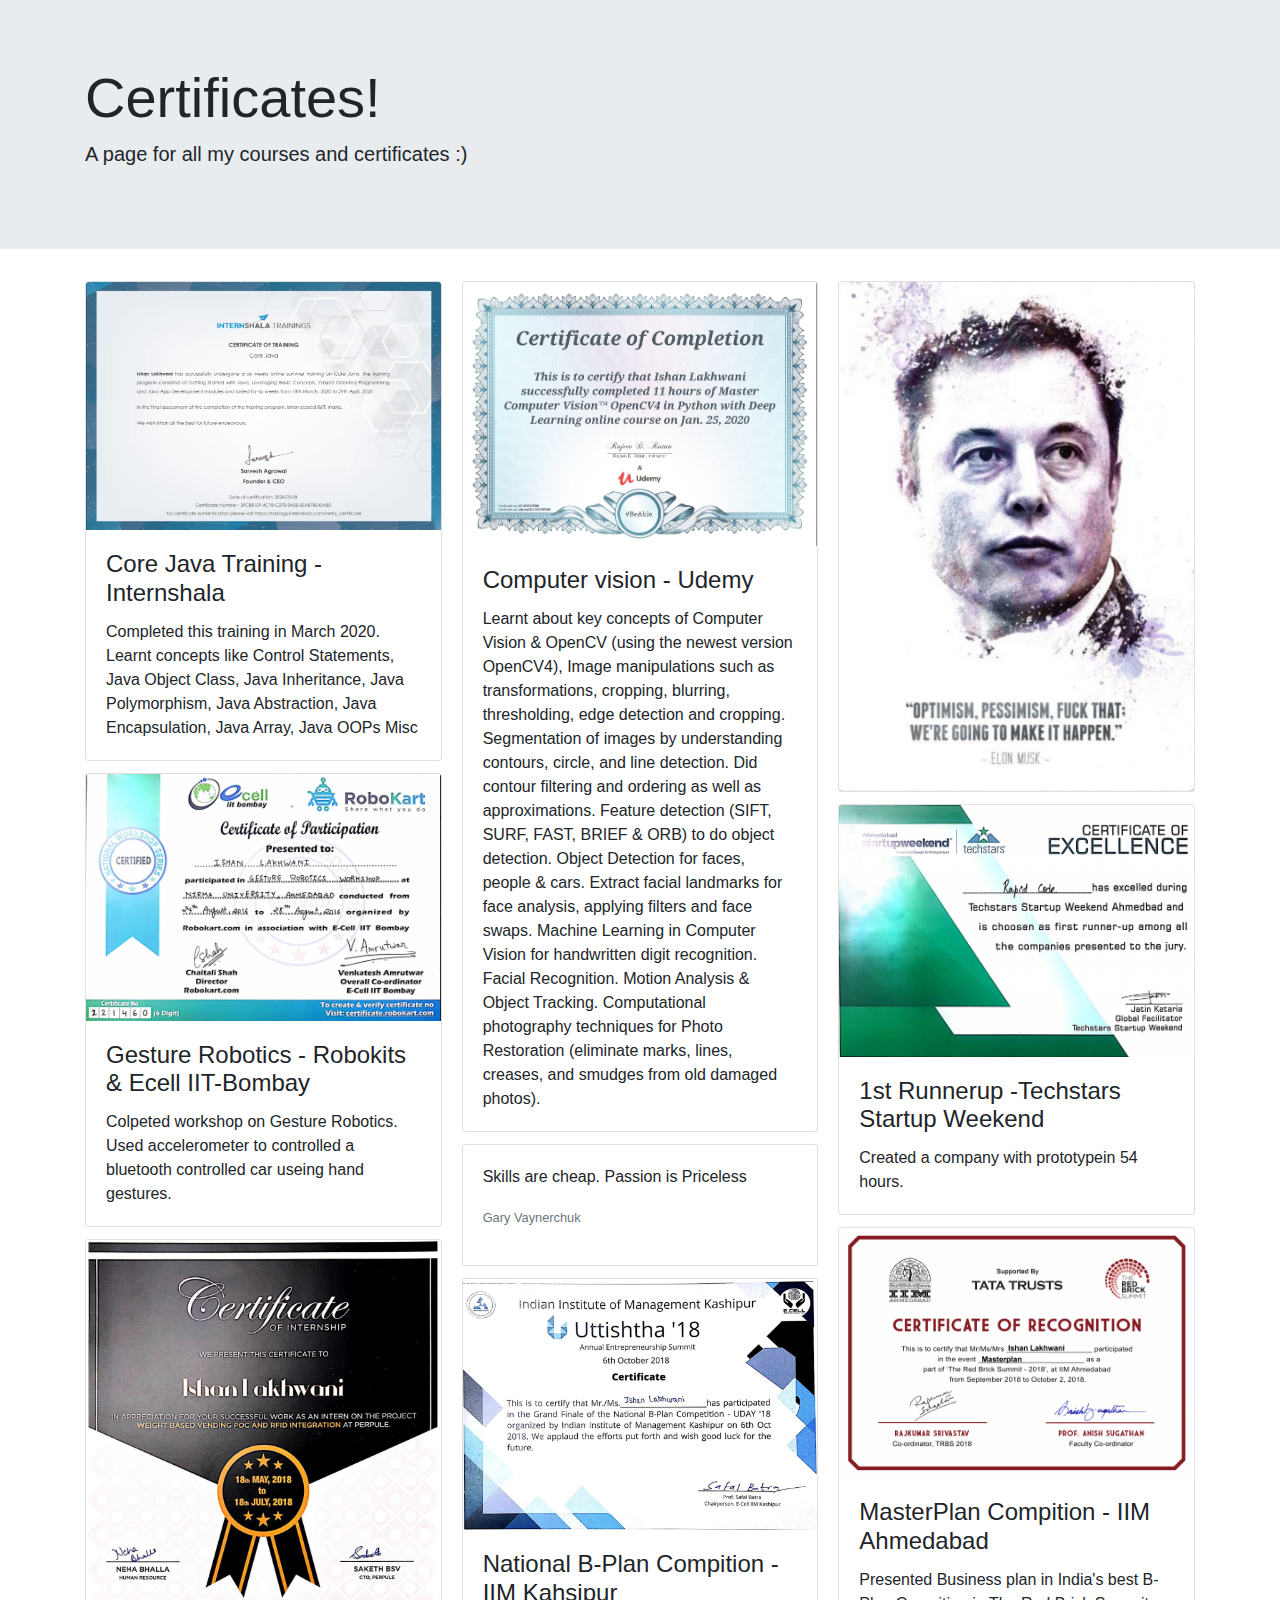
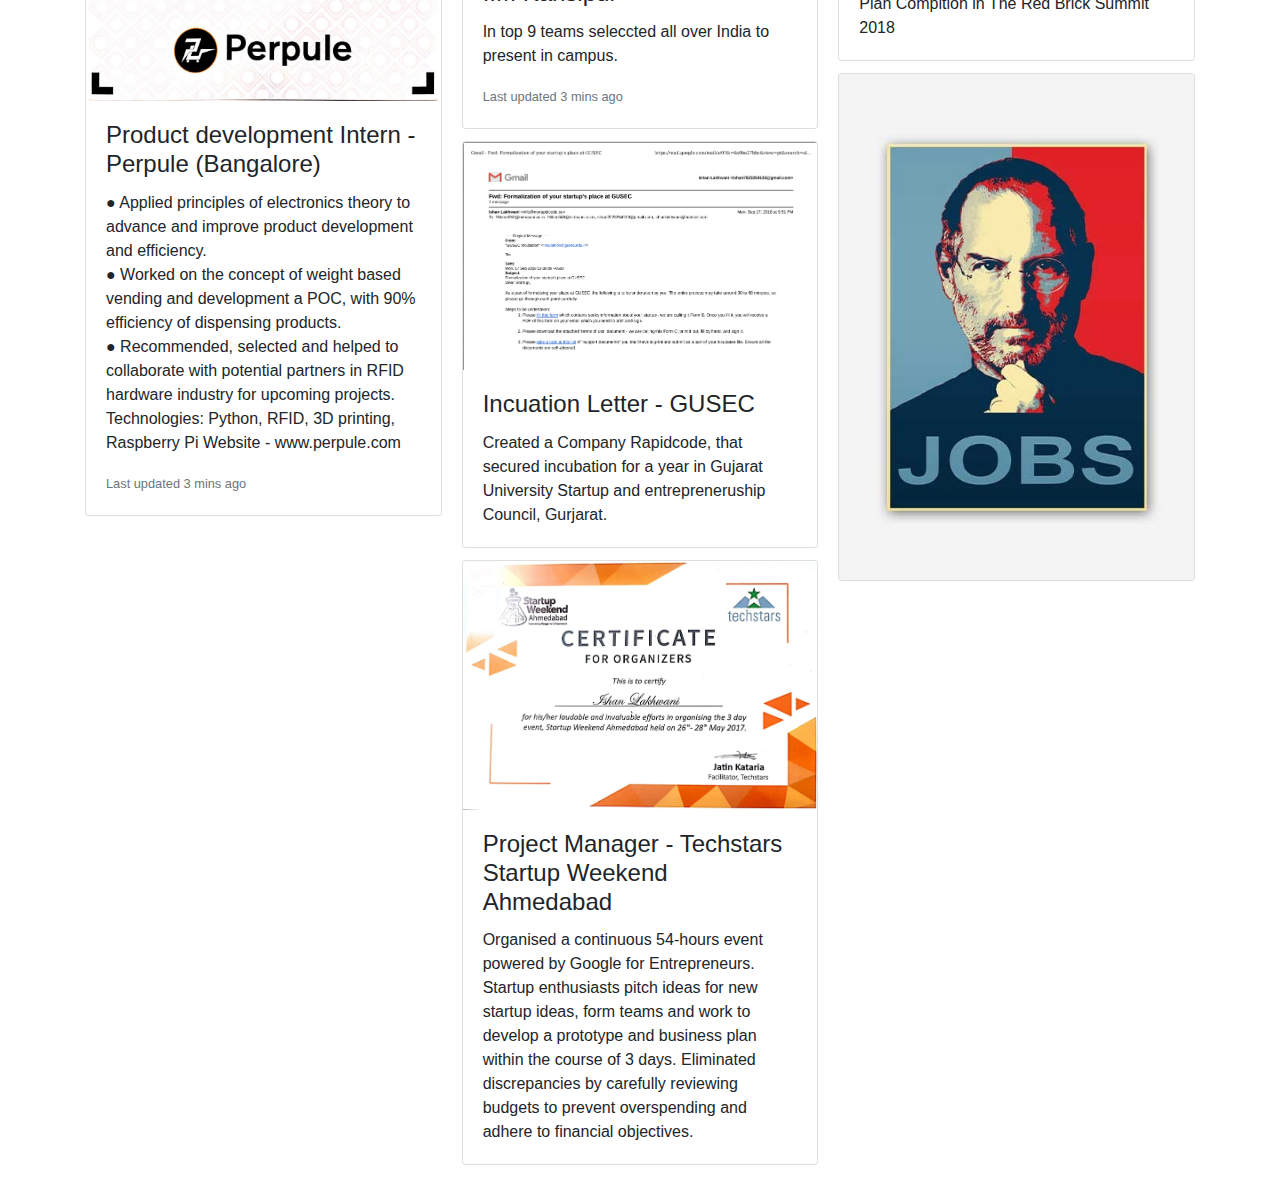
==== certificates.html @ 0f818733 "added certicates page" ====
<!DOCTYPE html>
<!--[if lt IE 7]>      <html class="no-js lt-ie9 lt-ie8 lt-ie7"> <![endif]-->
<!--[if IE 7]>         <html class="no-js lt-ie9 lt-ie8"> <![endif]-->
<!--[if IE 8]>         <html class="no-js lt-ie9"> <![endif]-->
<!--[if gt IE 8]><!--> <html class="no-js"> <!--<![endif]-->
    <head>
        <meta charset="utf-8">
        <meta http-equiv="X-UA-Compatible" content="IE=edge">
        <title></title>
        <meta name="description" content="">
        <meta name="viewport" content="width=device-width, initial-scale=1">
        <link rel="stylesheet" href="https://stackpath.bootstrapcdn.com/bootstrap/4.4.1/css/bootstrap.min.css" integrity="sha384-Vkoo8x4CGsO3+Hhxv8T/Q5PaXtkKtu6ug5TOeNV6gBiFeWPGFN9MuhOf23Q9Ifjh" crossorigin="anonymous">
    </head>
    <body>
            <div class="jumbotron jumbotron-fluid">
                    <div class="container">
                      <h1 class="display-4">Certificates!</h1>
                      <p class="lead">A page for all my courses and certificates :)</p>
                    </div>
                  </div>
            <div class="container">
                    <div class="card-columns">
                        <div class="card">
                            <img class="card-img-top img-fluid" src="./img/core_java.png" alt="Card image cap">
                            <div class="card-body">
                                <h4 class="card-title">Core Java Training - Internshala</h4>
                                <p class="card-text">Completed this training in March 2020. Learnt concepts like Control Statements, Java Object Class,
                                        Java Inheritance,
                                        Java Polymorphism,
                                        Java Abstraction,
                                        Java Encapsulation,
                                        Java Array,
                                        Java OOPs Misc</p>
                            </div>
                        </div>
                        <div class="card">
                                <img class="card-img-top img-fluid" src="./img/robokits.png" alt="Card image cap">
                                <div class="card-body">
                                    <h4 class="card-title">Gesture Robotics - Robokits & Ecell IIT-Bombay</h4>
                                    <p class="card-text">Colpeted workshop on Gesture Robotics. Used accelerometer to controlled a bluetooth controlled car useing hand gestures.</p>
                                </div>
                            </div>
                        <!-- <div class="card card-body">
                            <blockquote class="card-blockquote">
                                <p>Lorem ipsum dolor sit amet, consectetur adipiscing elit. Integer posuere erat a ante.</p>
                                <footer>
                                    <small class="text-muted">
                          Someone famous in <cite title="Source Title">Source Title</cite>
                        </small>
                                </footer>
                            </blockquote>
                        </div> -->
                        <div class="card">
                            <img class="card-img-top img-fluid" src="./img/perpule.png" alt="Card image cap">
                            <div class="card-body">
                                <h4 class="card-title">Product development Intern - Perpule (Bangalore)</h4>
                                <p class="card-text">● Applied principles of electronics theory to advance and improve product development and efficiency.<br>
                                        ● Worked on the concept of weight based vending and development a POC, with 90% efficiency of dispensing products.<br>
                                        ● Recommended, selected and helped to collaborate with potential partners in RFID hardware industry for upcoming projects.<br>
                                        Technologies: Python, RFID, 3D printing, Raspberry Pi Website - ​www.perpule.com
                                        </p>
                                <p class="card-text"><small class="text-muted">Last updated 3 mins ago</small></p>
                            </div>
                        </div>
                        <div class="card">
                            <img class="card-img-top img-fluid" src="./img/opencv.png" alt="Card image cap">
                            <div class="card-body">
                                <h4 class="card-title">Computer vision - Udemy</h4>
                                <p class="card-text">Learnt about key concepts of Computer Vision & OpenCV (using the newest version OpenCV4), 

                                        Image manipulations such as transformations, cropping, blurring, thresholding, edge detection and cropping.
                                        
                                        Segmentation of images by understanding contours, circle, and line detection. Did contour filtering and ordering as well as approximations.
                                        
                                        Feature detection (SIFT, SURF, FAST, BRIEF & ORB) to do object detection.
                                        
                                        Object Detection for faces, people & cars.
                                        
                                        Extract facial landmarks for face analysis, applying filters and face swaps.
                                        
                                        Machine Learning in Computer Vision for handwritten digit recognition.
                                        
                                        Facial Recognition.
                                        
                                        Motion Analysis & Object Tracking.
                                        
                                        Computational photography techniques for Photo Restoration (eliminate marks, lines, creases, and smudges from old damaged photos).</p>
                            </div>
                        </div>
                        
                        <div class="card card-body">
                            <blockquote class="card-blockquote">
                                <p>Skills are cheap. Passion is Priceless</p>
                                <footer>
                                    <small class="text-muted">
                          

                                Gary Vaynerchuk
                        </small>
                                </footer>
                            </blockquote>
                        </div>
                        <div class="card">
                            <img class="card-img-top img-fluid" src="./img/iimk.jpg" alt="Card image cap">
                            <div class="card-body">
                                <h4 class="card-title">National B-Plan Compition - IIM Kahsipur</h4>
                                <p class="card-text">In top 9 teams seleccted all over India to present in campus.</p>
                                <p class="card-text"><small class="text-muted">Last updated 3 mins ago</small></p>
                            </div>
                        </div>
                        <div class="card">
                                <img class="card-img-top img-fluid" src="./img/gusec.png" alt="Card image cap">
                                <div class="card-body">
                                    <h4 class="card-title">Incuation Letter - GUSEC</h4>
                                    <p class="card-text">Created a Company Rapidcode, that secured incubation for a year in Gujarat University Startup and entrepreneruship Council, Gurjarat.</p>
                                </div>
                            </div>
                        <!-- <div class="card card-body card-inverse card-primary text-xs-center">
                            <blockquote class="card-blockquote">
                                <p>Lorem ipsum dolor sit amet, consectetur adipiscing elit. Integer posuere erat.</p>
                                <footer>
                                    <small>
                          Someone famous in <cite title="Source Title">Source Title</cite>
                        </small>
                                </footer>
                            </blockquote>
                        </div> -->
                        <!-- <div class="card card-body text-xs-center">
                            <h4 class="card-title">Card title</h4>
                            <p class="card-text">This card has supporting text below as a natural lead-in to additional content.</p>
                            <p class="card-text"><small class="text-muted">Last updated 3 mins ago</small></p>
                        </div> -->
                        <div class="card">
                                <img class="card-img-top img-fluid" src="./img/startupw.png" alt="Card image cap">
                                <div class="card-body">
                                    <h4 class="card-title">Project Manager - Techstars Startup Weekend Ahmedabad</h4>
                                    <p class="card-text">Organised a continuous ​54-hours​ event powered by ​Google for Entrepreneurs.
                                        Startup enthusiasts pitch ideas for new startup ideas, form teams and work to develop a prototype and business plan within the course of 3 days.
                                        Eliminated discrepancies by carefully reviewing budgets to prevent overspending and adhere to ​financial objectives​.</p>
                                </div>
                            </div>
                        <div class="card">
                            <img class="card-img img-fluid" src="./img/elon.jpg" alt="Card image">
                        </div>
                        <div class="card">
                                <img class="card-img-top img-fluid" src="./img/startupw2.png" alt="Card image cap">
                                <div class="card-body">
                                    <h4 class="card-title">1st Runnerup -Techstars Startup Weekend</h4>
                                    <p class="card-text">Created a company with prototypein 54 hours.</p>
                                </div>
                            </div>
                        <!-- <div class="card card-body text-right">
                            <blockquote class="card-blockquote">
                                <p>Lorem ipsum dolor sit amet, consectetur adipiscing elit. Integer posuere erat a ante.</p>
                                <footer>
                                    <small class="text-muted">
                                      Someone famous in <cite title="Source Title">Source Title</cite>
                                    </small>
                                </footer>
                            </blockquote>
                        </div> -->
                        <div class="card">
                                <img class="card-img-top img-fluid" src="./img/iima.png" alt="Card image cap">
                                <div class="card-body">
                                    <h4 class="card-title">MasterPlan Compition - IIM Ahmedabad</h4>
                                    <p class="card-text">Presented Business plan in India's best B-Plan Compition in The Red Brick Summit 2018</p>
                                </div>
                            </div>
                        <!-- <div class="card card-body">
                            <h4 class="card-title">Card title</h4>
                            <p class="card-text">This is a wider card with supporting text below as a natural lead-in to additional content. This card has even longer content than the first to show that equal height action.</p>
                            <p class="card-text"><small class="text-muted">Last updated 3 mins ago</small></p>
                        </div> -->
                        <div class="card">
                                <img class="card-img img-fluid" src="./img/jobs.jpg" alt="Card image">
                            </div>
                    </div>
                </div>
    </body>
</html>
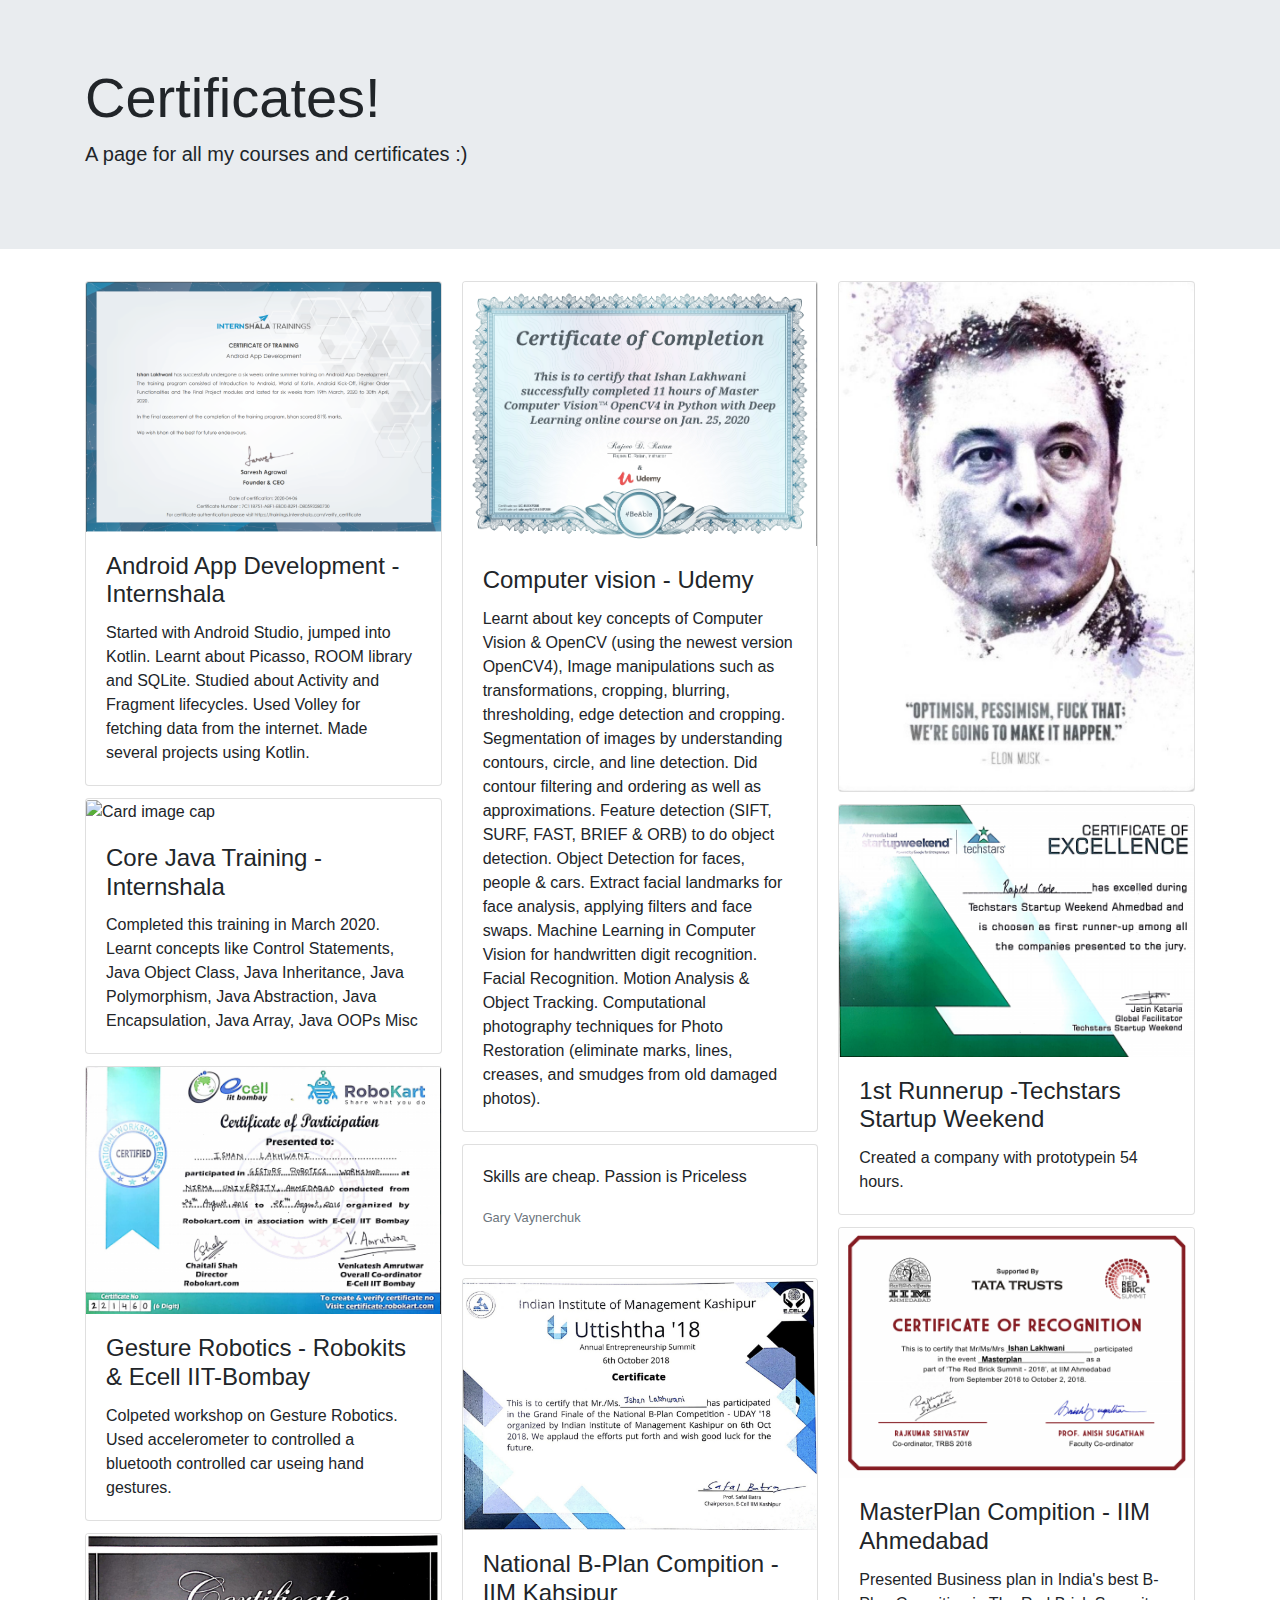
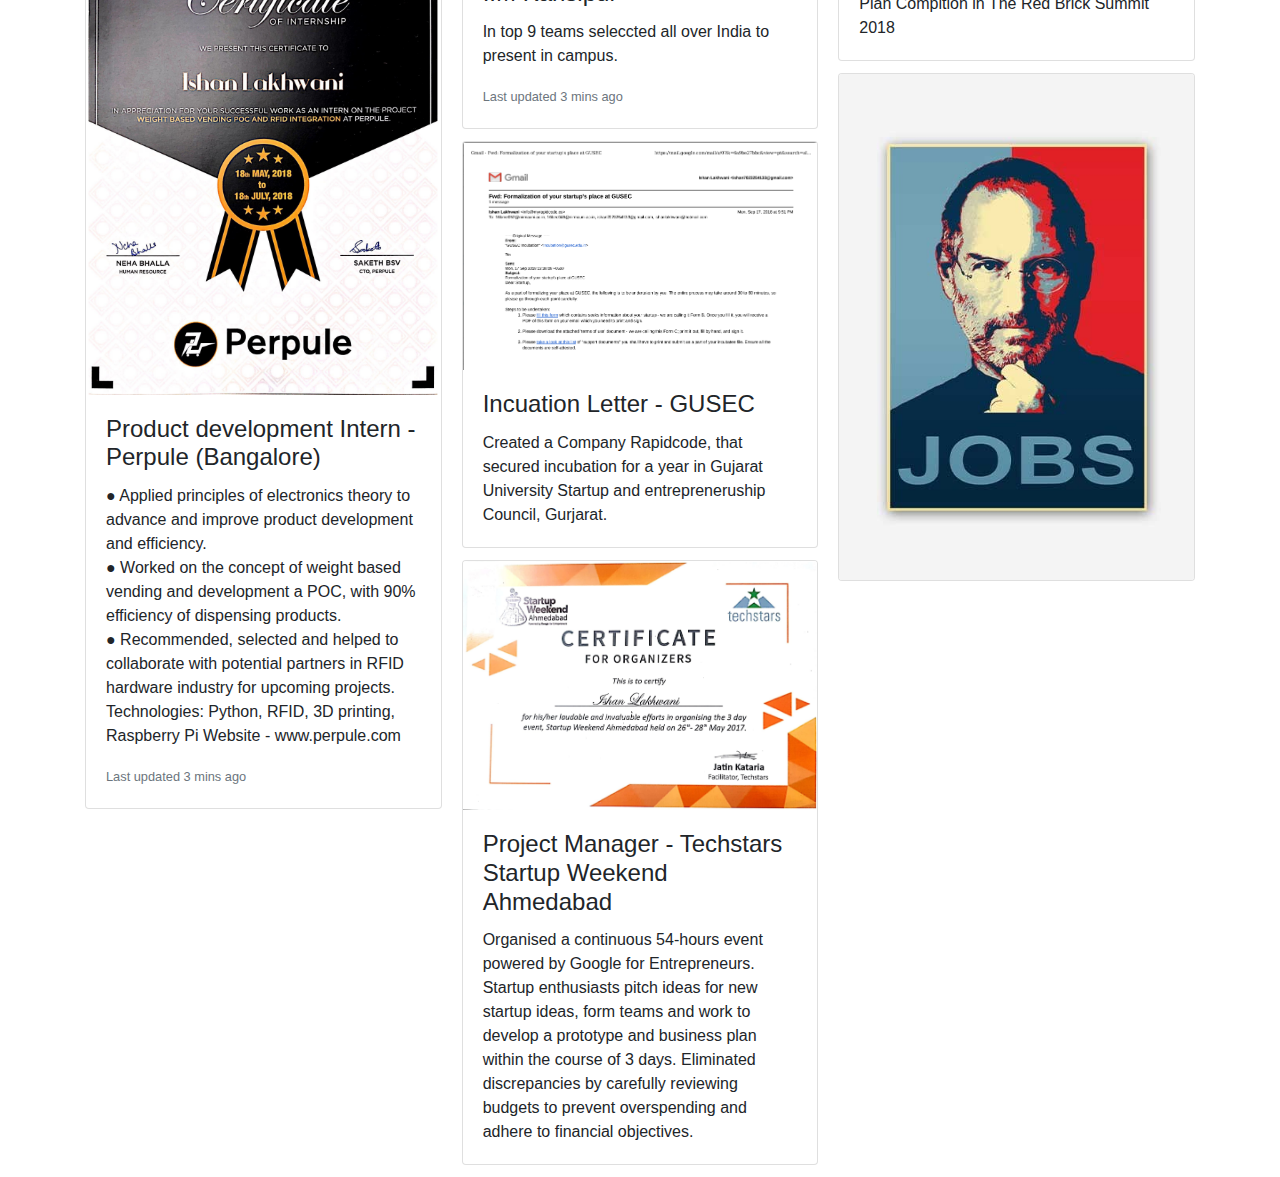
==== commit e3cd07cb: "added android development certificate" ====
--- a/certificates.html
+++ b/certificates.html
@@ -21,7 +21,19 @@
             <div class="container">
                     <div class="card-columns">
                         <div class="card">
-                            <img class="card-img-top img-fluid" src="./img/core_java.png" alt="Card image cap">
+                            <img class="card-img-top img-fluid" src="./img/android_internshala.png" alt="Card image cap">
+                            <div class="card-body">
+                                <h4 class="card-title">Android App Development - Internshala</h4>
+                                <p class="card-text">
+                                    Started with Android Studio, jumped into Kotlin. 
+                                    Learnt about Picasso, ROOM library and SQLite.
+                                    Studied about Activity and Fragment lifecycles.
+                                    Used Volley for fetching data from the internet. Made several projects using Kotlin.
+                                </p>
+                            </div>
+                        </div>
+                        <div class="card">
+                            <img class="card-img-top img-fluid" src="./img/" alt="Card image cap">
                             <div class="card-body">
                                 <h4 class="card-title">Core Java Training - Internshala</h4>
                                 <p class="card-text">Completed this training in March 2020. Learnt concepts like Control Statements, Java Object Class,
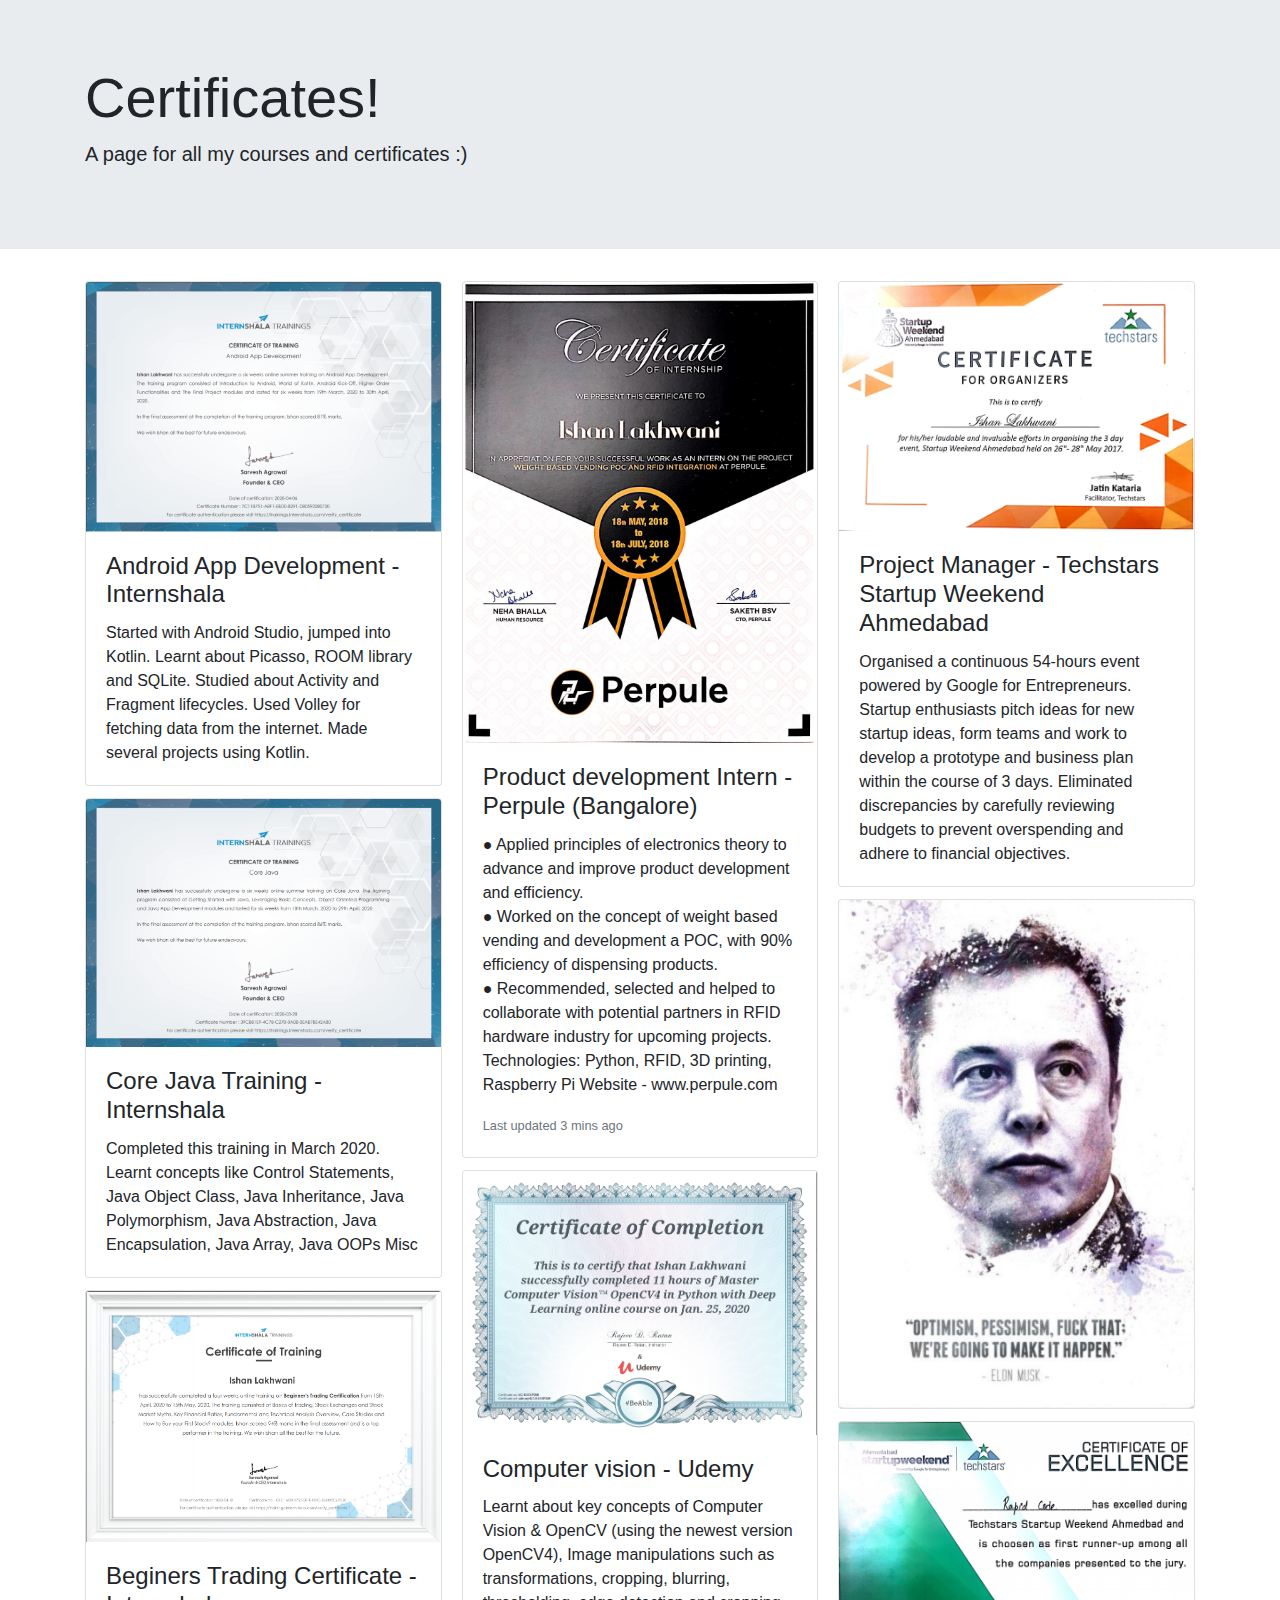
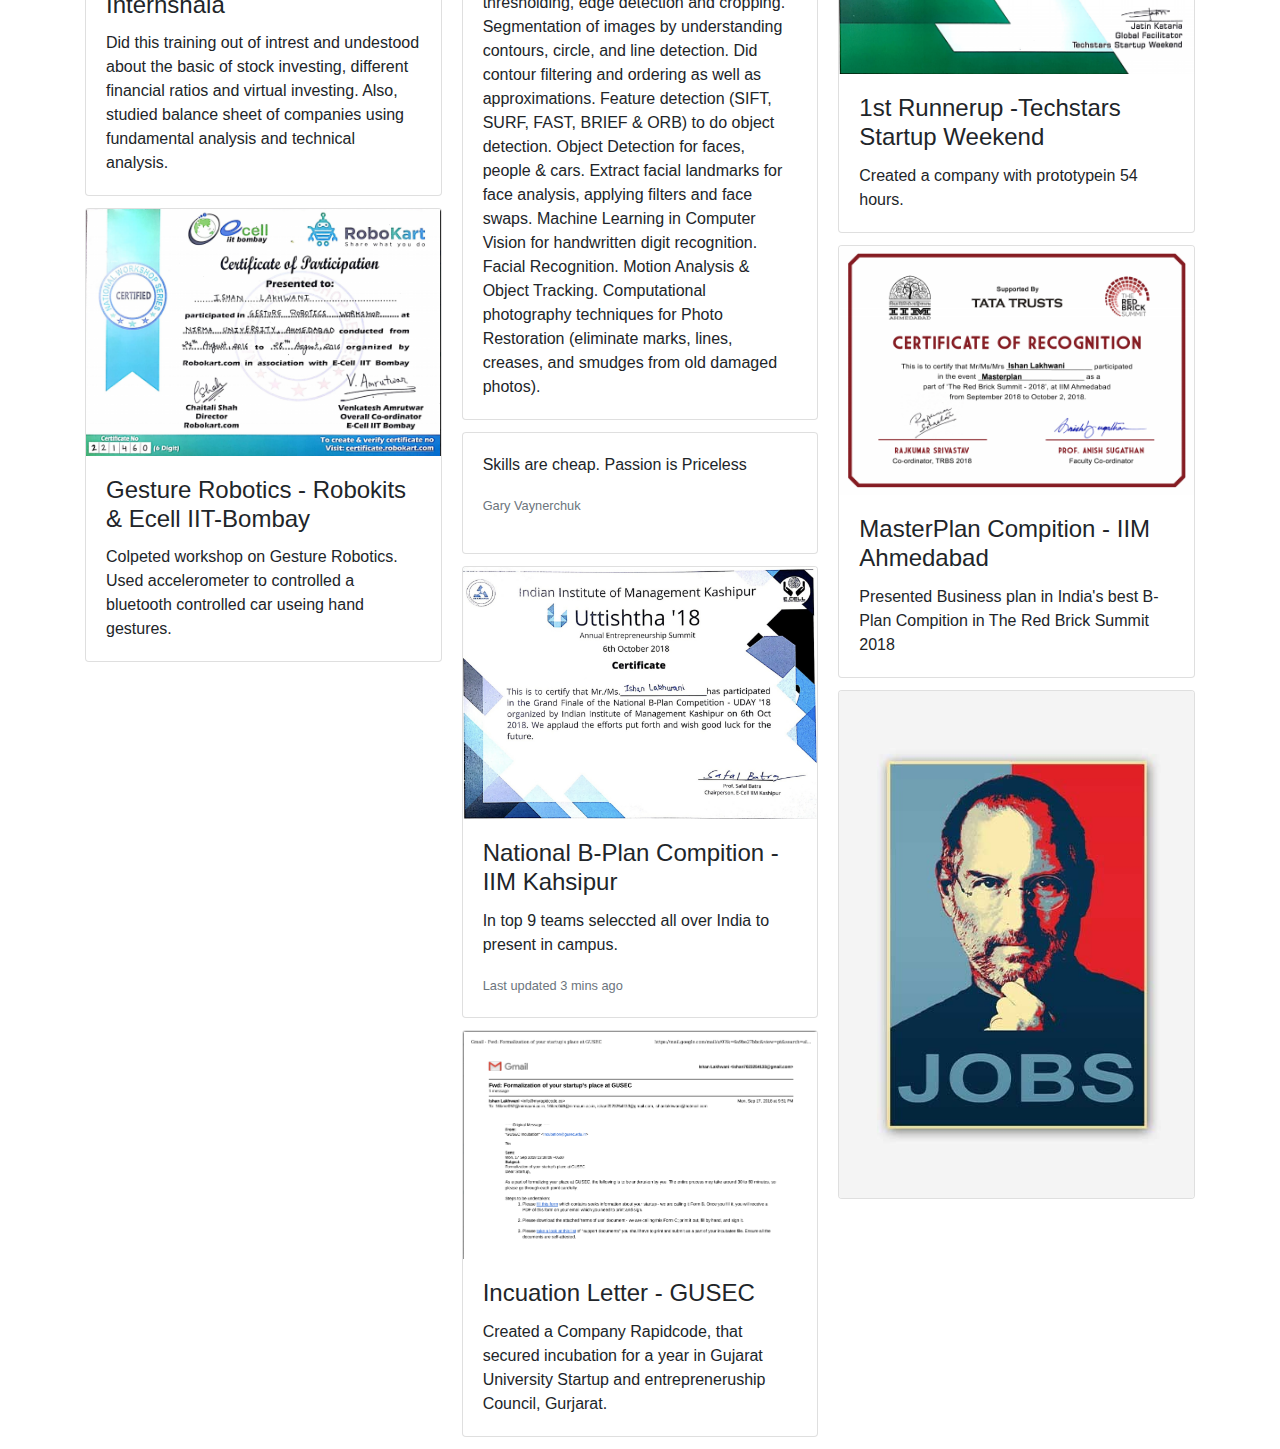
==== commit 250f6f55: "added trading certificate" ====
--- a/certificates.html
+++ b/certificates.html
@@ -33,7 +33,7 @@
                             </div>
                         </div>
                         <div class="card">
-                            <img class="card-img-top img-fluid" src="./img/" alt="Card image cap">
+                            <img class="card-img-top img-fluid" src="./img/core_java.png" alt="Card image cap">
                             <div class="card-body">
                                 <h4 class="card-title">Core Java Training - Internshala</h4>
                                 <p class="card-text">Completed this training in March 2020. Learnt concepts like Control Statements, Java Object Class,
@@ -43,6 +43,13 @@
                                         Java Encapsulation,
                                         Java Array,
                                         Java OOPs Misc</p>
+                            </div>
+                        </div>
+                        <div class="card">
+                            <img class="card-img-top img-fluid" src="./img/stock.png" alt="Card image cap">
+                            <div class="card-body">
+                                <h4 class="card-title">Beginers Trading Certificate - Internshala</h4>
+                                <p class="card-text">Did this training out of intrest and undestood about the basic of stock investing, different financial ratios and virtual investing. Also, studied balance sheet of companies using fundamental analysis and technical analysis.</p>
                             </div>
                         </div>
                         <div class="card">
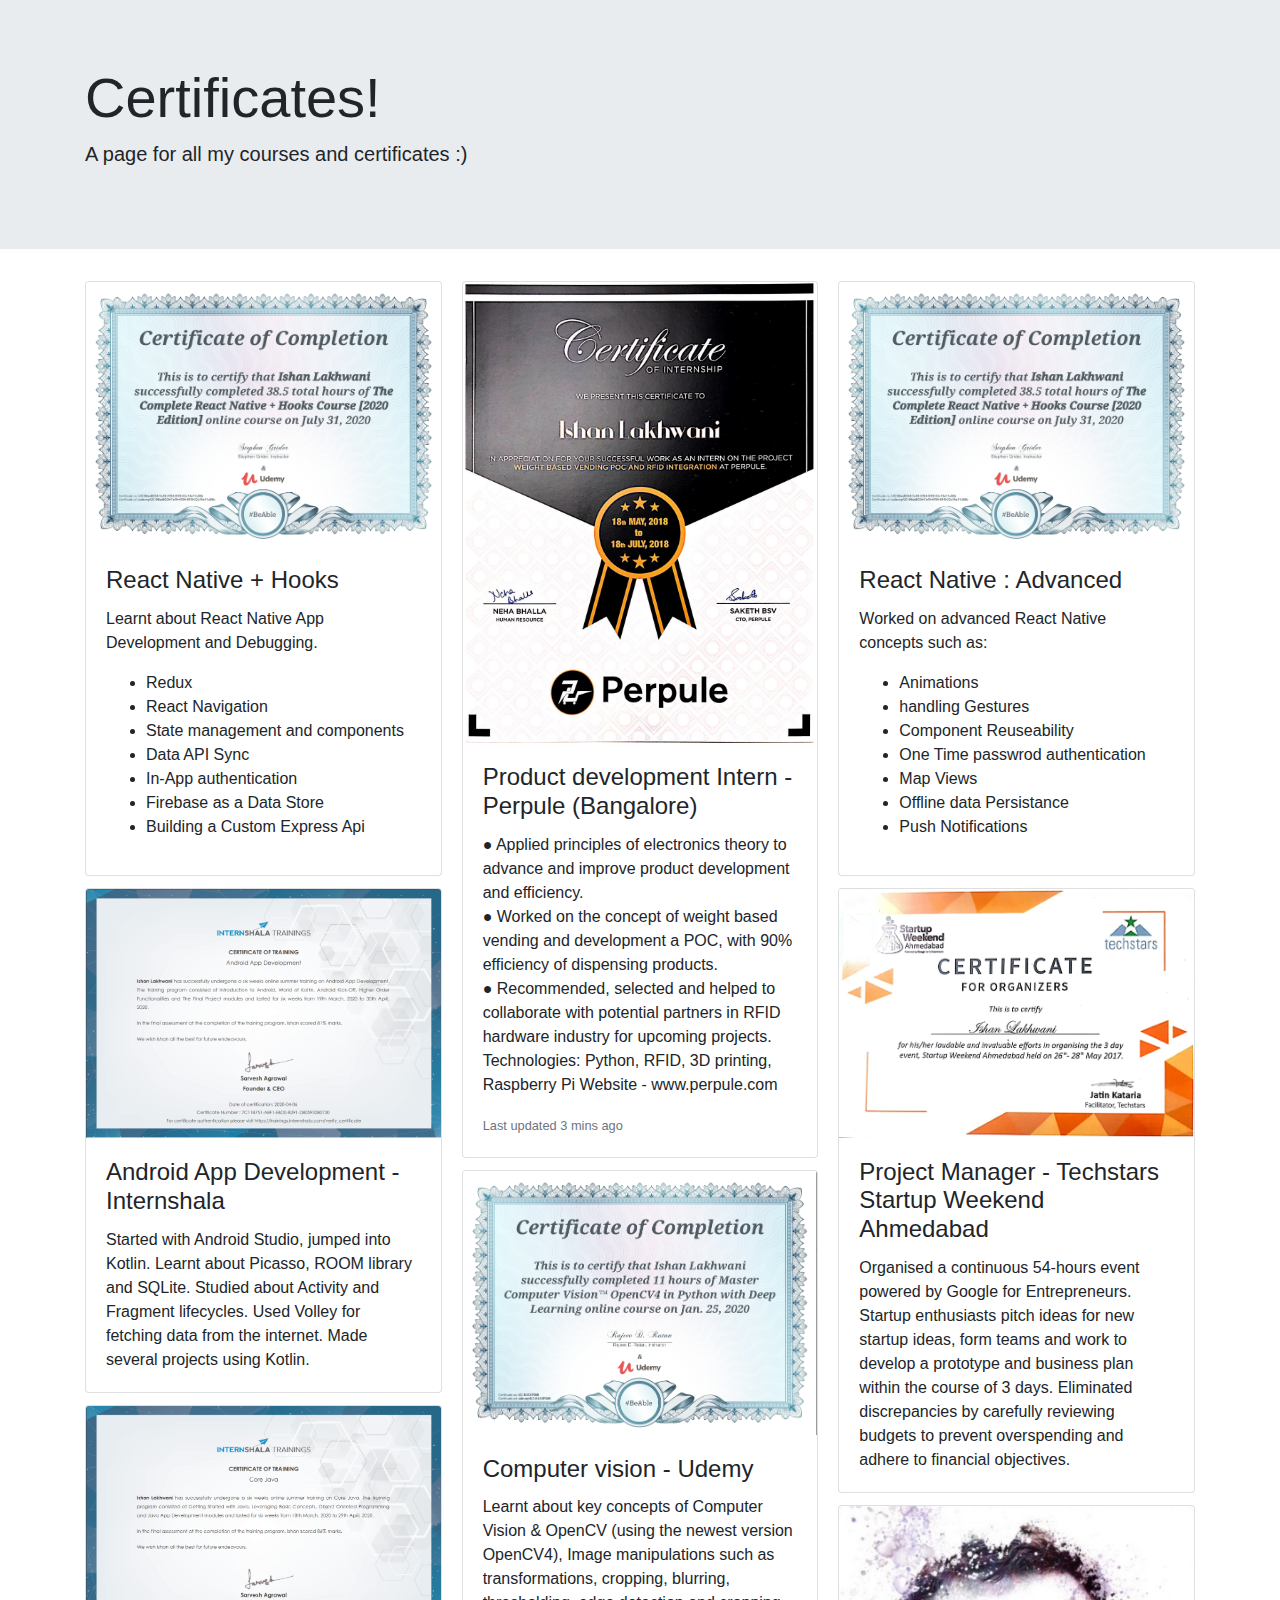
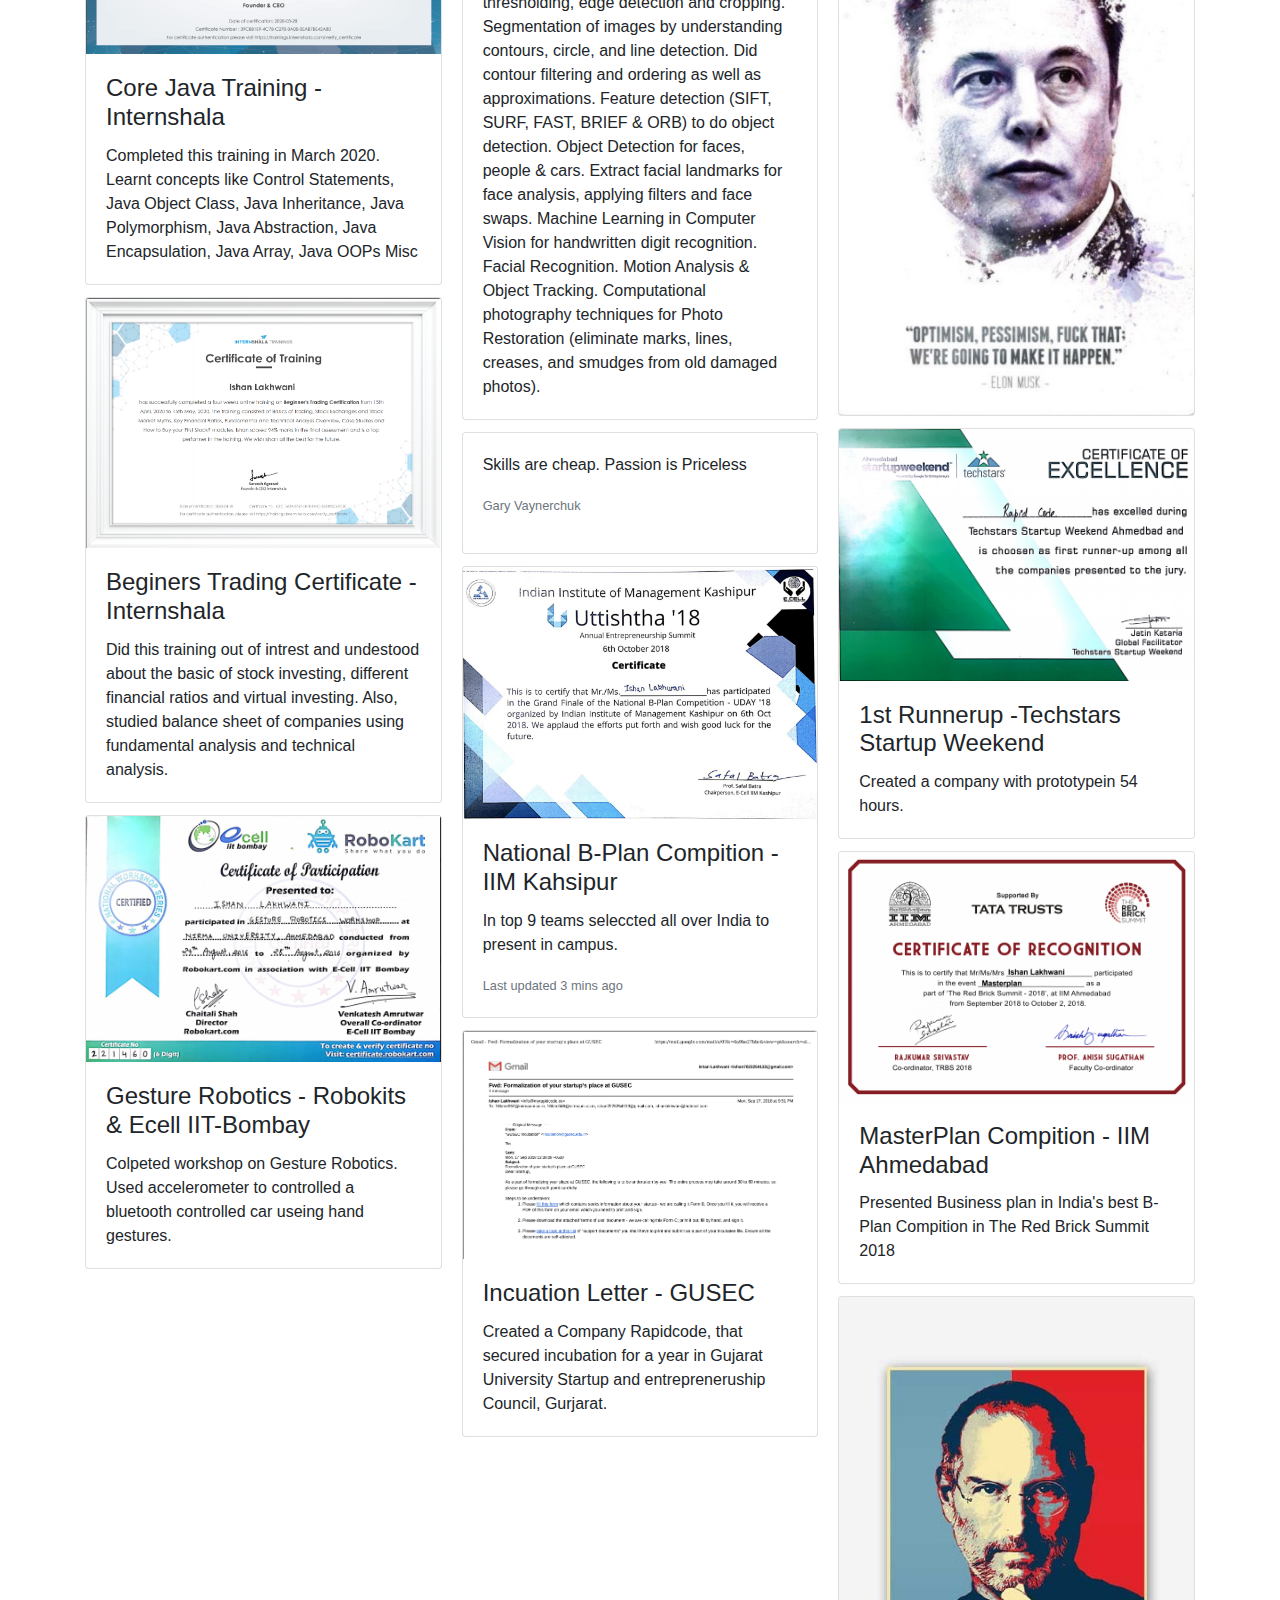
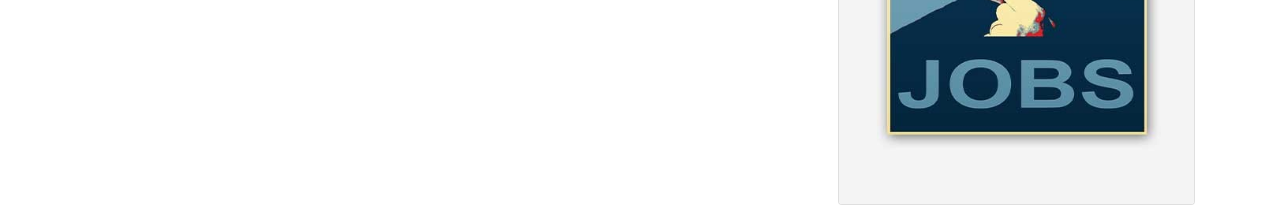
==== commit b1f6f321: "added rn certi" ====
--- a/certificates.html
+++ b/certificates.html
@@ -21,6 +21,25 @@
             <div class="container">
                     <div class="card-columns">
                         <div class="card">
+                            <img class="card-img-top img-fluid" src="./img/react_basics.jpg" alt="Card image cap">
+                            <div class="card-body">
+                                <h4 class="card-title">React Native + Hooks</h4>
+                                <p class="card-text">
+                                    Learnt about React Native App Development and Debugging.
+                                    <ul>
+                                        <li>Redux</li>
+                                        <li>React Navigation</li>
+                                        <li>State management and components</li>
+                                        <li>Data API Sync</li>
+                                        <li>In-App authentication</li>
+                                        <li>Firebase as a Data Store</li>
+                                        <li>Building a Custom Express Api</li>
+                                    </ul>
+                                </p>
+                            </div>
+                        </div>
+                        
+                        <div class="card">
                             <img class="card-img-top img-fluid" src="./img/android_internshala.png" alt="Card image cap">
                             <div class="card-body">
                                 <h4 class="card-title">Android App Development - Internshala</h4>
@@ -150,6 +169,24 @@
                             <p class="card-text"><small class="text-muted">Last updated 3 mins ago</small></p>
                         </div> -->
                         <div class="card">
+                                <img class="card-img-top img-fluid" src="./img/react_basics.jpg" alt="Card image cap">
+                                <div class="card-body">
+                                    <h4 class="card-title">React Native : Advanced</h4>
+                                    <p class="card-text">
+                                        Worked on advanced React Native concepts such as:
+                                        <ul>
+                                            <li>Animations</li>
+                                            <li>handling Gestures</li>
+                                            <li>Component Reuseability</li>
+                                            <li>One Time passwrod authentication</li>
+                                            <li>Map Views </li>
+                                            <li>Offline data Persistance</li>
+                                            <li>Push Notifications</li>
+                                        </ul>
+                                    </p>
+                                </div>
+                            </div>
+                        <div class="card">
                                 <img class="card-img-top img-fluid" src="./img/startupw.png" alt="Card image cap">
                                 <div class="card-body">
                                     <h4 class="card-title">Project Manager - Techstars Startup Weekend Ahmedabad</h4>
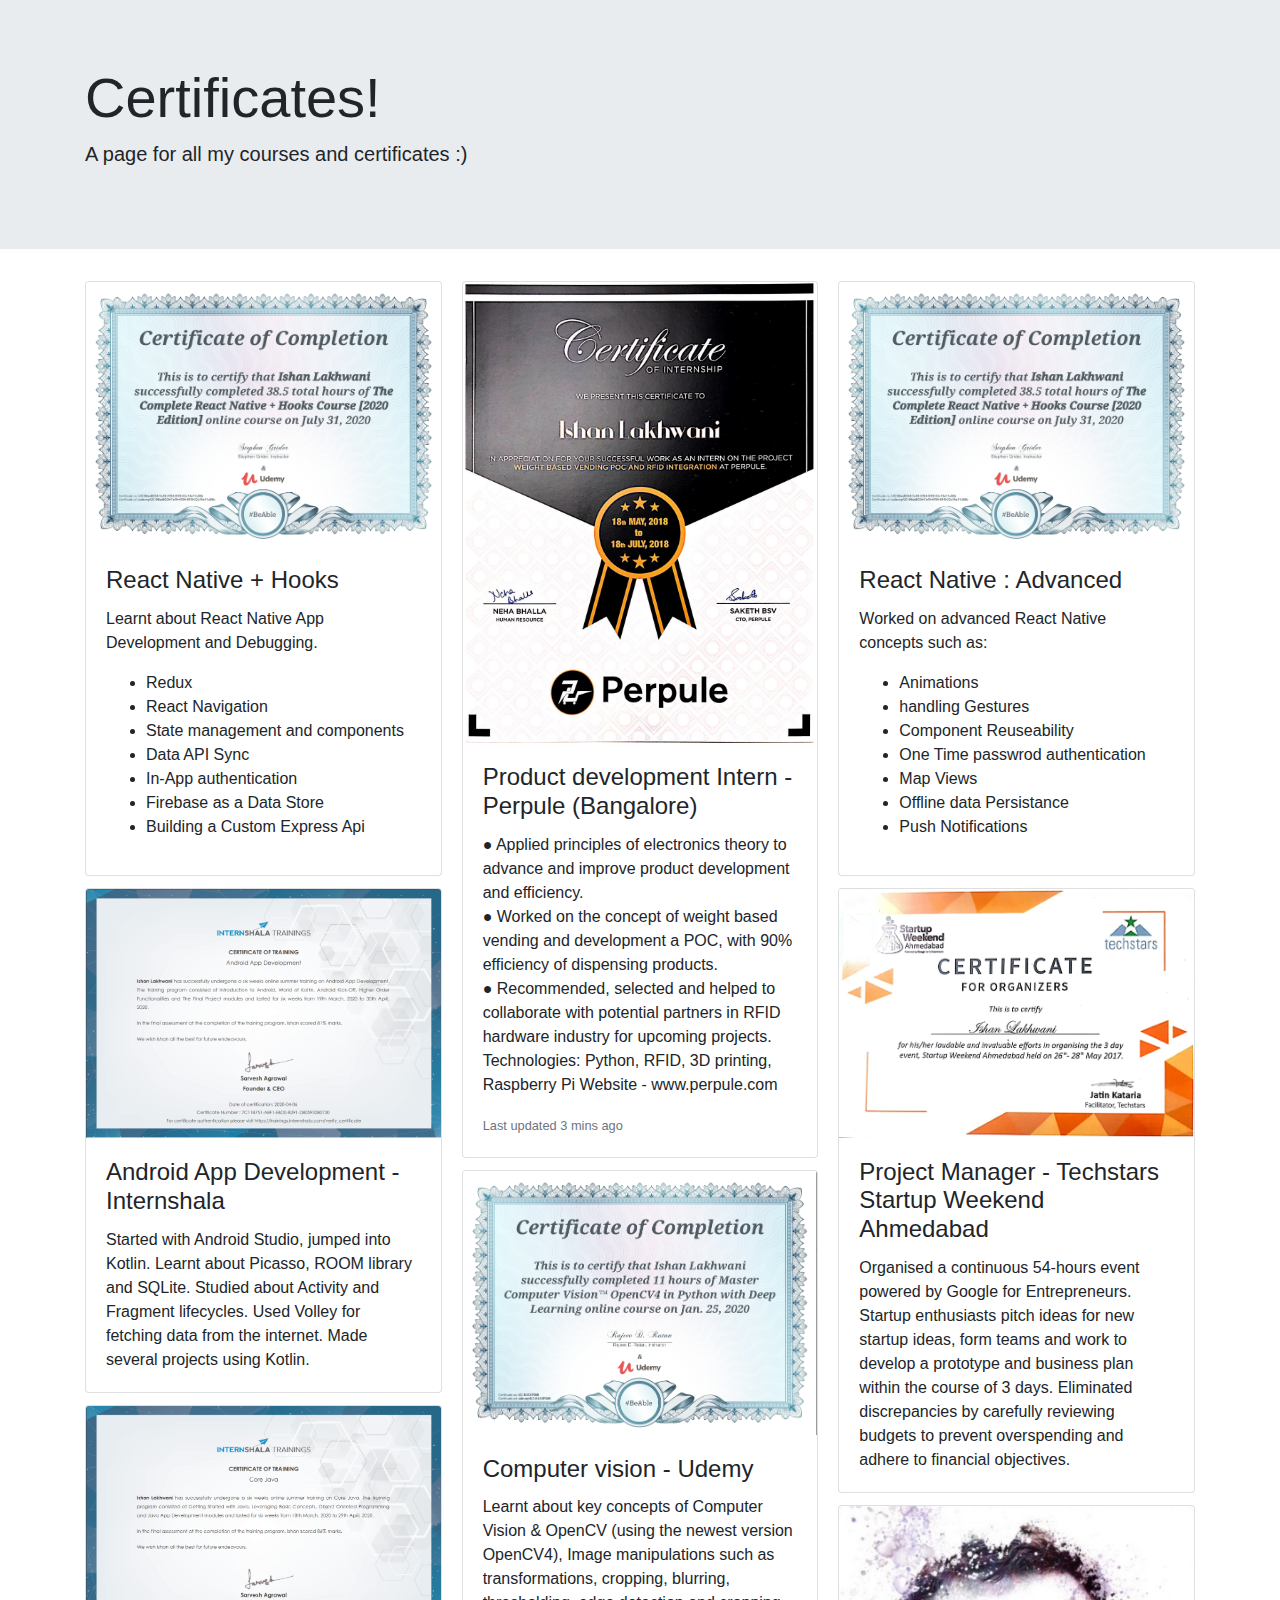
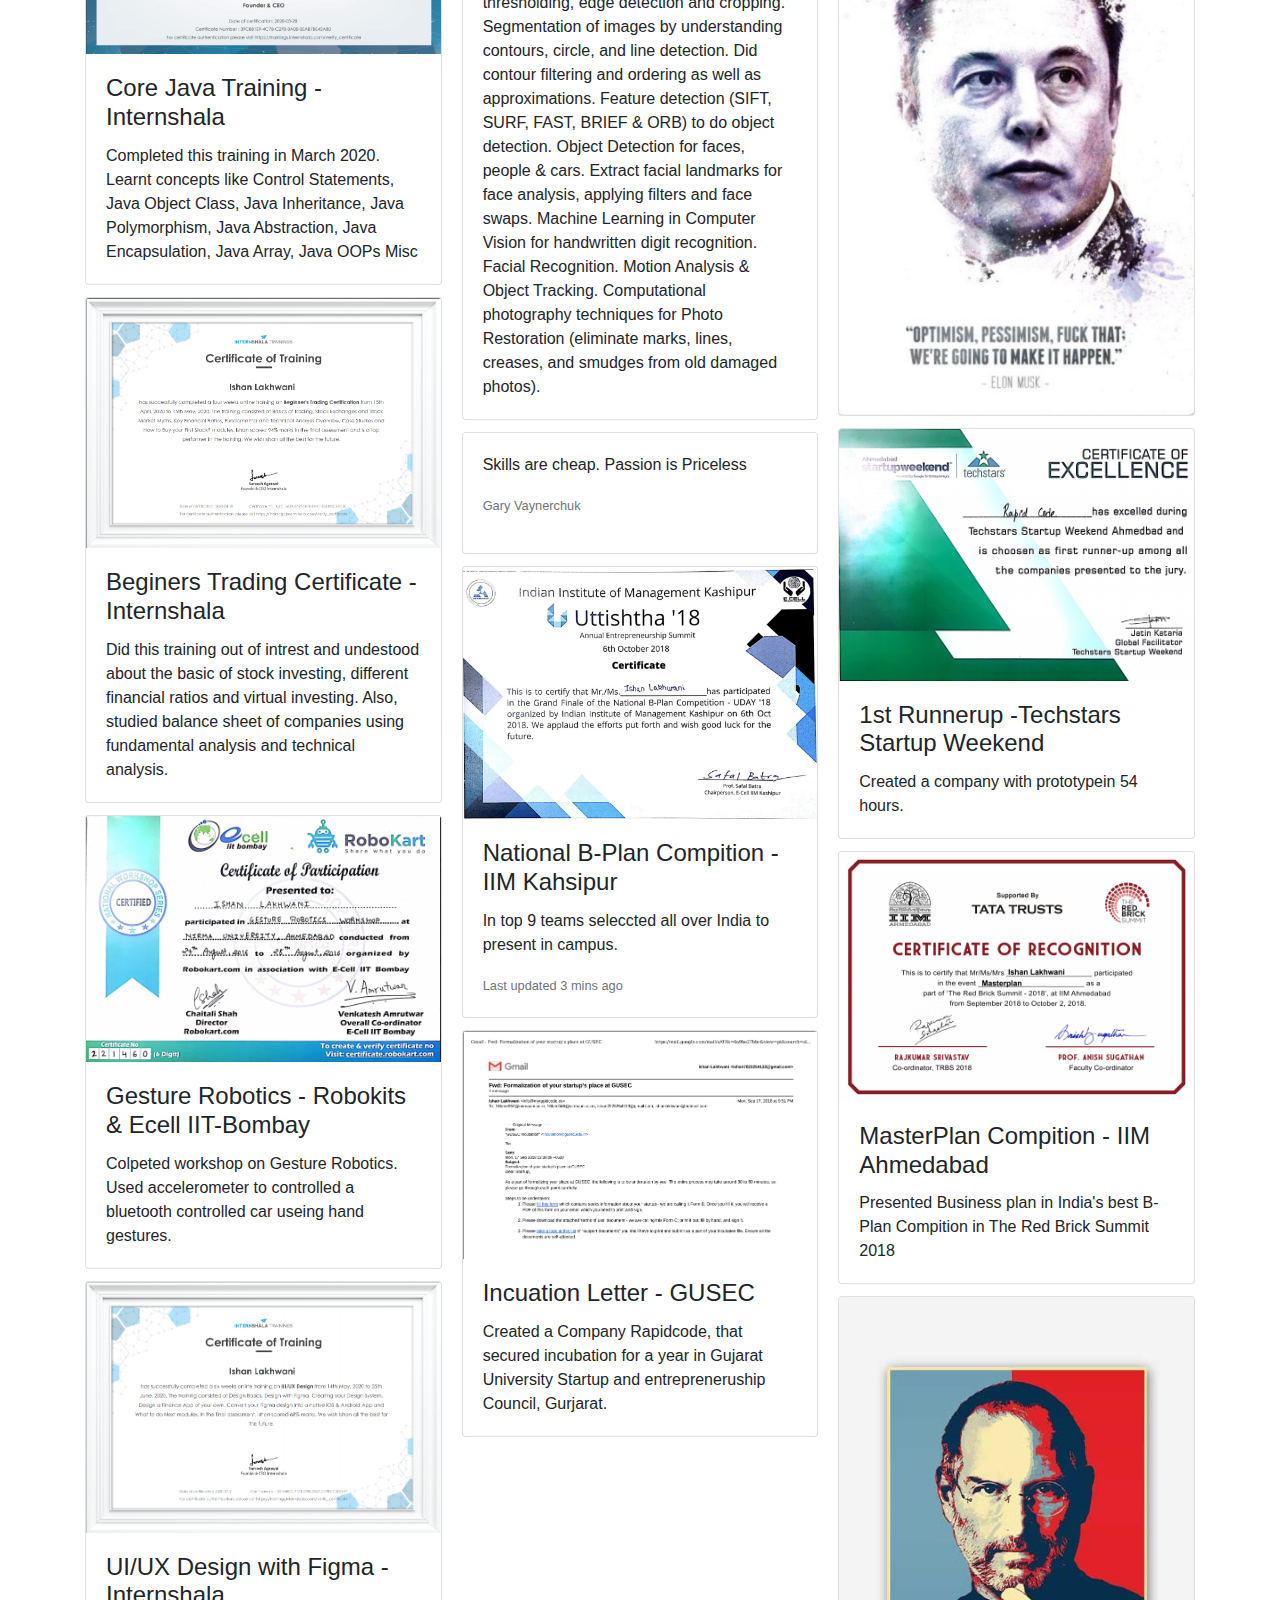
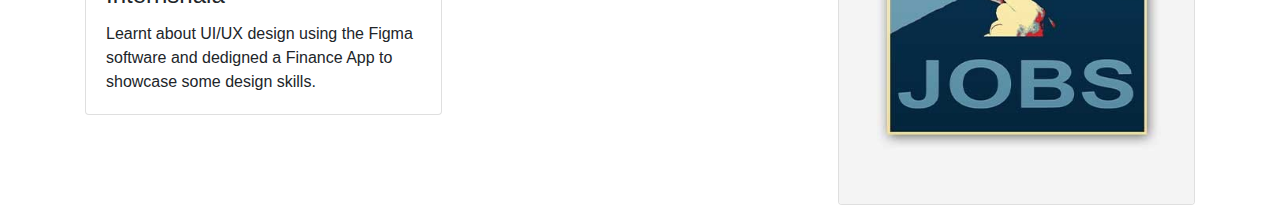
==== commit c295bfaa: "added figma certi" ====
--- a/certificates.html
+++ b/certificates.html
@@ -89,6 +89,13 @@
                             </blockquote>
                         </div> -->
                         <div class="card">
+                            <img class="card-img-top img-fluid" src="./img/figma.png" alt="Card image cap">
+                            <div class="card-body">
+                                <h4 class="card-title">UI/UX Design with Figma - Internshala</h4>
+                                <p class="card-text">Learnt about UI/UX design using the Figma software and dedigned a Finance App to showcase some design skills.</p>
+                            </div>
+                        </div>
+                        <div class="card">
                             <img class="card-img-top img-fluid" src="./img/perpule.png" alt="Card image cap">
                             <div class="card-body">
                                 <h4 class="card-title">Product development Intern - Perpule (Bangalore)</h4>
@@ -205,6 +212,7 @@
                                     <p class="card-text">Created a company with prototypein 54 hours.</p>
                                 </div>
                             </div>
+                            
                         <!-- <div class="card card-body text-right">
                             <blockquote class="card-blockquote">
                                 <p>Lorem ipsum dolor sit amet, consectetur adipiscing elit. Integer posuere erat a ante.</p>
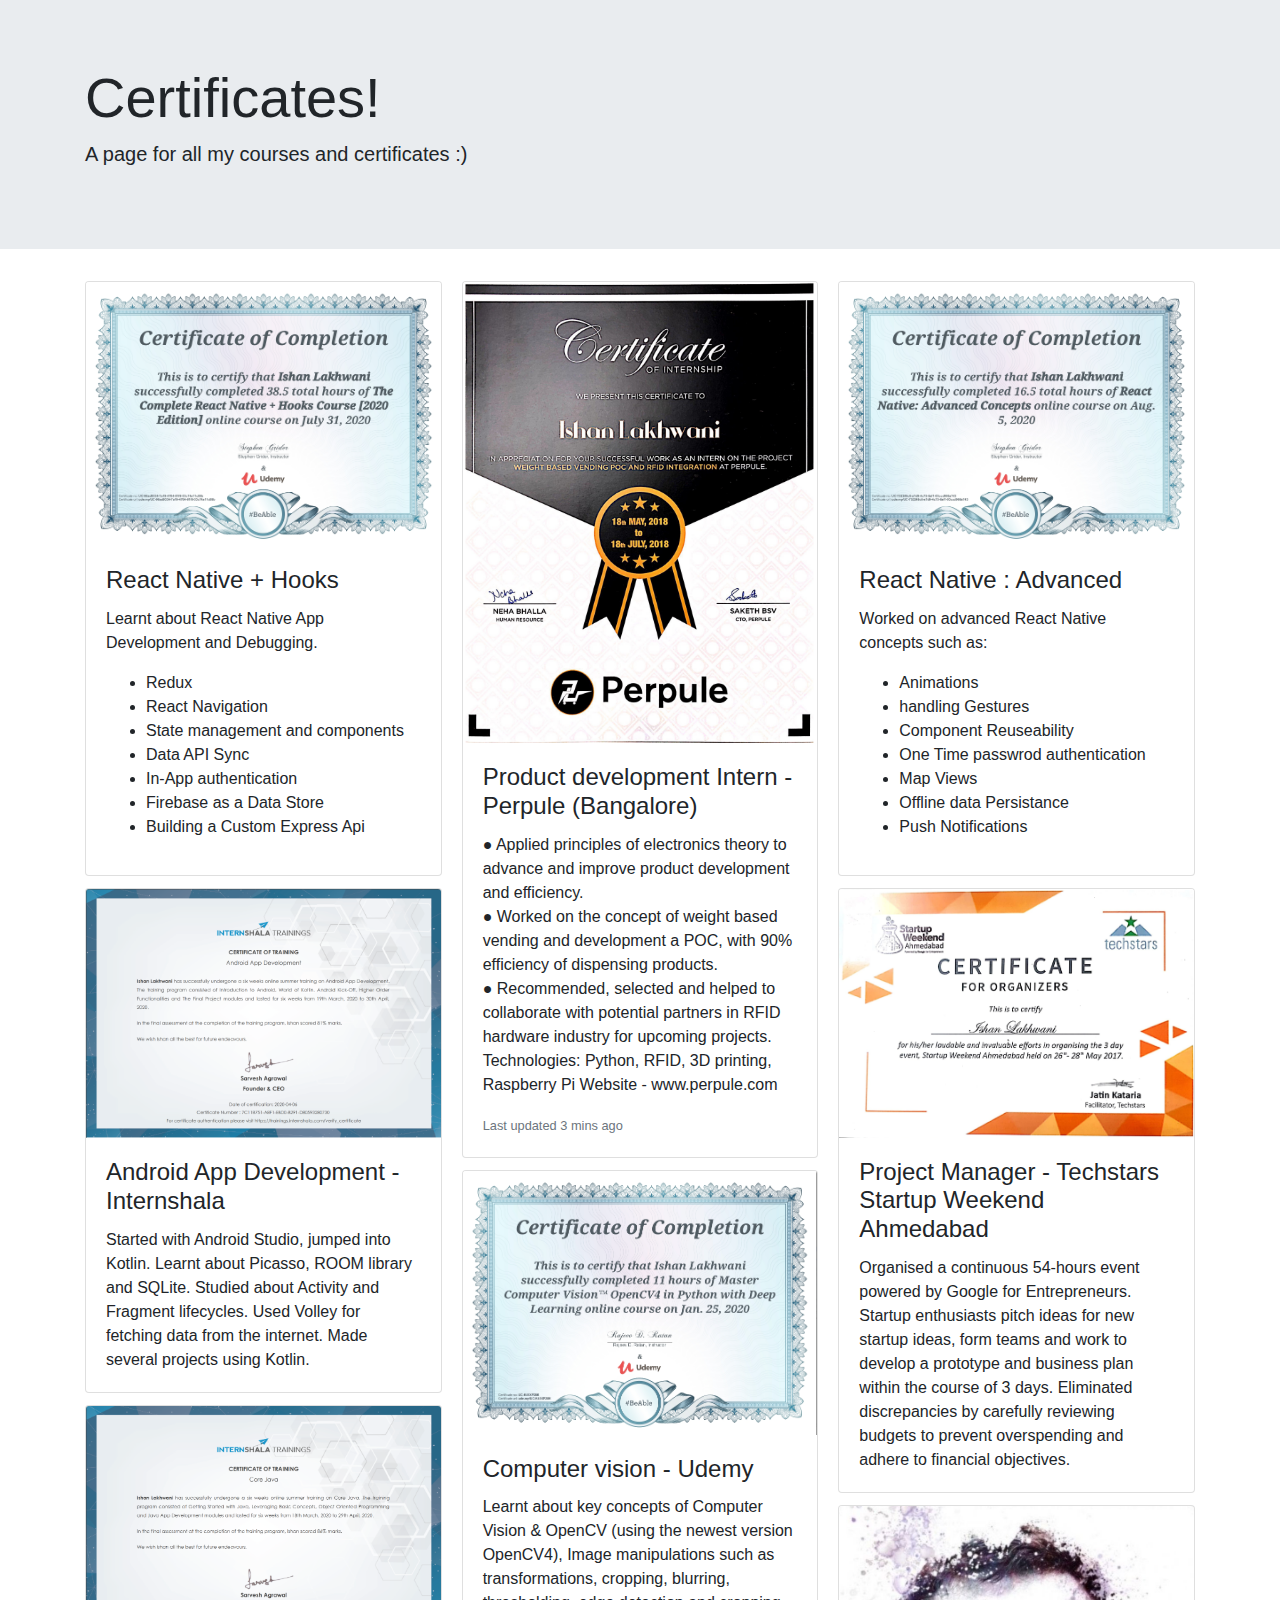
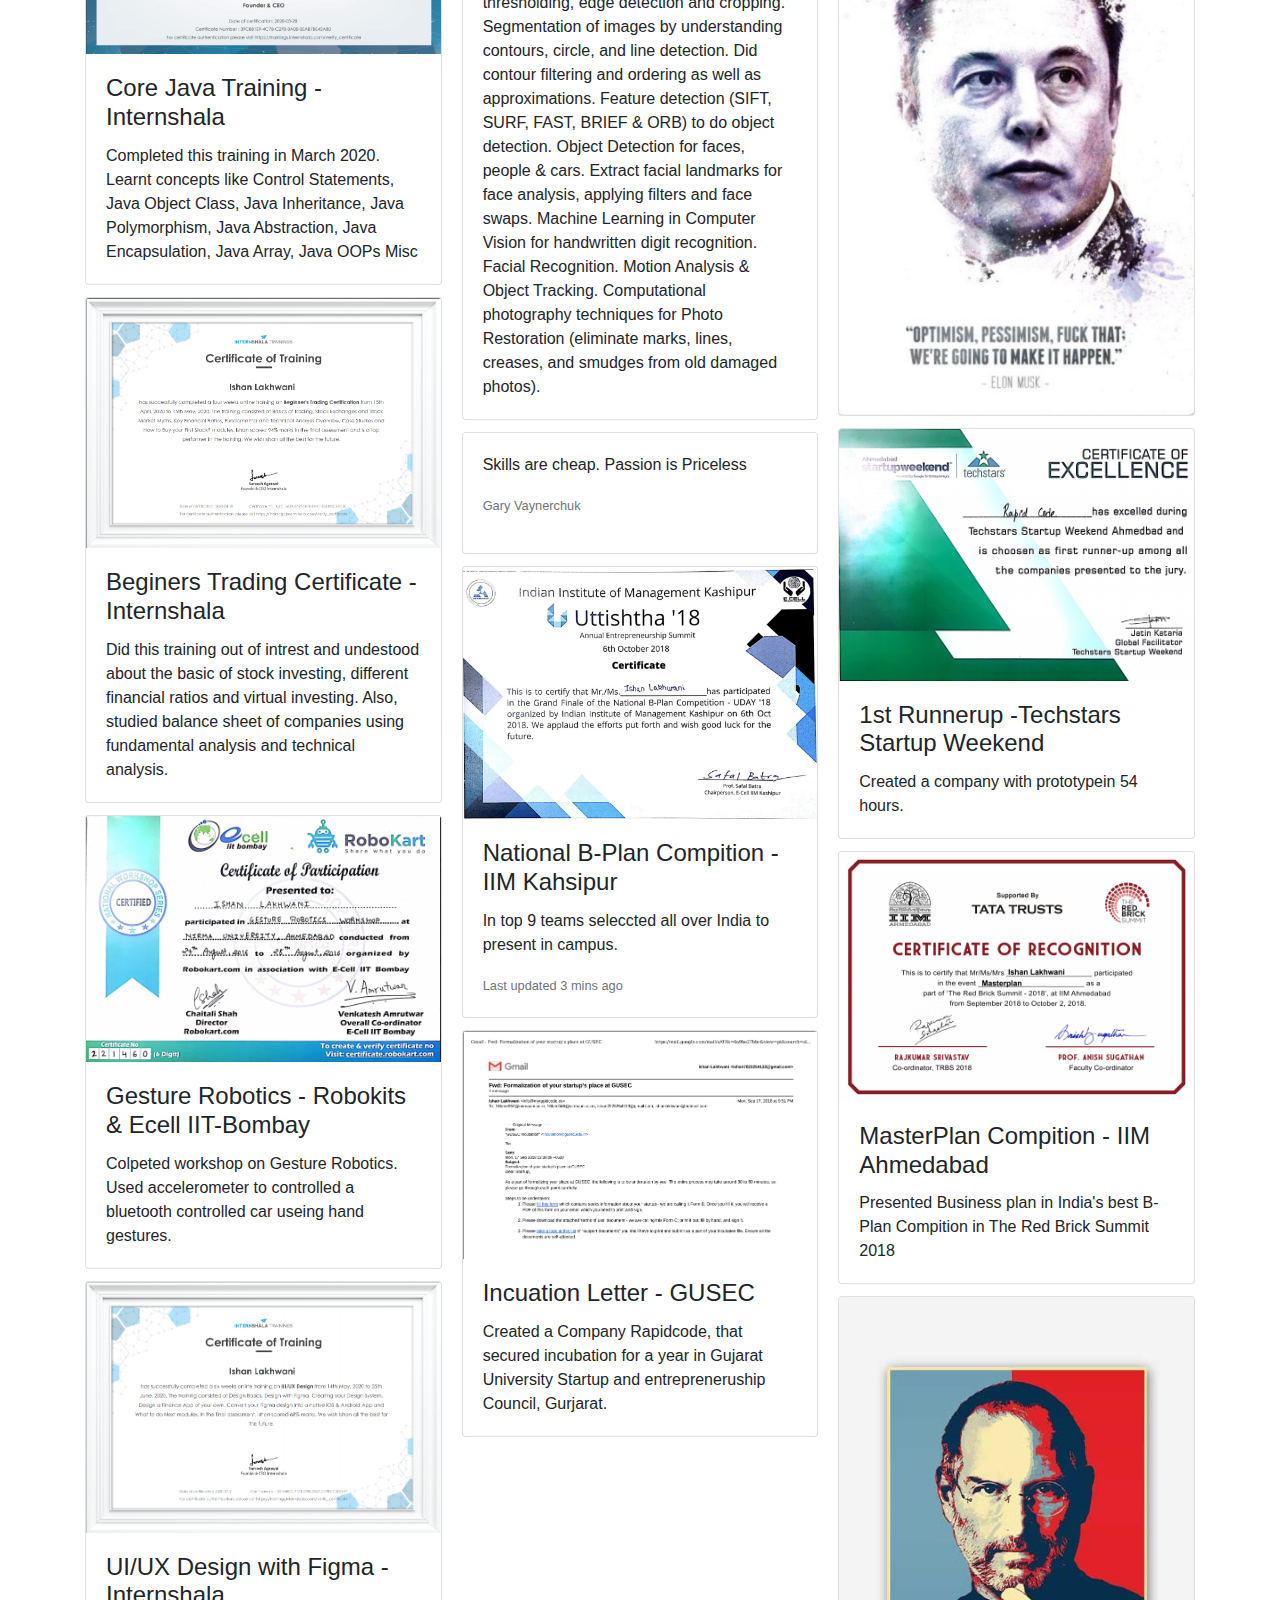
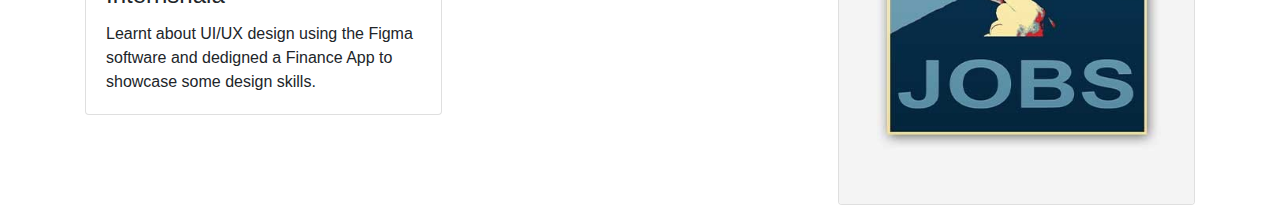
==== commit bb8eb462: "react advance certi" ====
--- a/certificates.html
+++ b/certificates.html
@@ -176,7 +176,7 @@
                             <p class="card-text"><small class="text-muted">Last updated 3 mins ago</small></p>
                         </div> -->
                         <div class="card">
-                                <img class="card-img-top img-fluid" src="./img/react_basics.jpg" alt="Card image cap">
+                                <img class="card-img-top img-fluid" src="./img/react_adv.jpg" alt="Card image cap">
                                 <div class="card-body">
                                     <h4 class="card-title">React Native : Advanced</h4>
                                     <p class="card-text">
